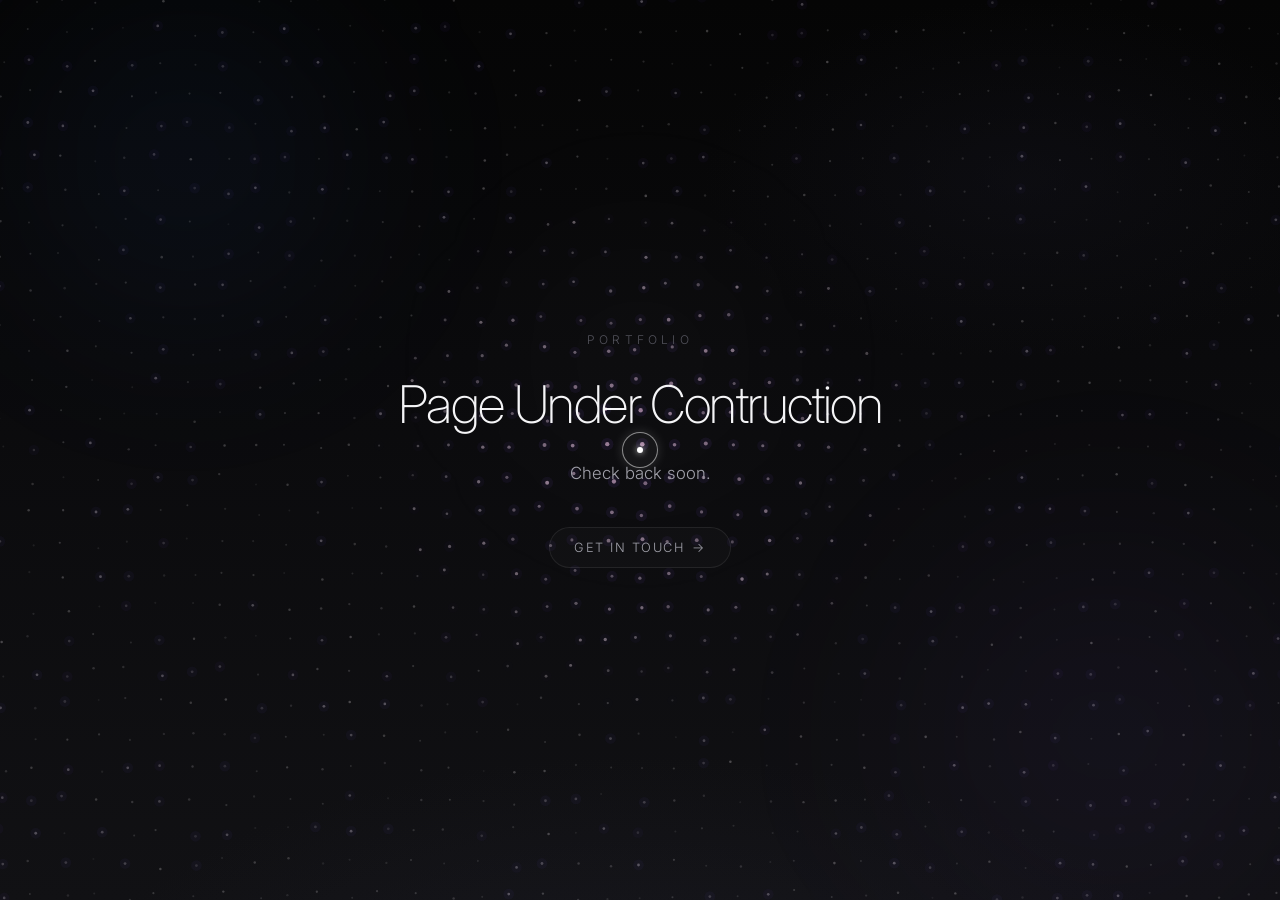
==== index.html @ 13b5e73b "Add Mohamed Haikal portfolio landing and contact pages. Premium single-page portfolio with animated " ====
<!DOCTYPE html>
<html lang="en">
<head>
  <meta charset="UTF-8" />
  <meta name="viewport" content="width=device-width, initial-scale=1.0" />
  <meta name="description" content="Portfolio — currently in progress. Check back soon." />
  <title>Mohamed Haikal - Portfolio</title>
  <link rel="icon" href="assets/favicon.png" type="image/png" />
  <link rel="apple-touch-icon" href="assets/favicon.png" />
  <link rel="preconnect" href="https://fonts.googleapis.com" />
  <link rel="preconnect" href="https://fonts.gstatic.com" crossorigin />
  <link href="https://fonts.googleapis.com/css2?family=Inter:wght@100;200;300;400&display=swap" rel="stylesheet" />
  <link rel="stylesheet" href="css/style.css" />
</head>
<body>
  <div class="ambient-glow ambient-glow--blue" aria-hidden="true"></div>
  <div class="ambient-glow ambient-glow--purple" aria-hidden="true"></div>
  <div class="ambient-glow ambient-glow--white" aria-hidden="true"></div>

  <canvas id="dot-grid" aria-hidden="true"></canvas>

  <div id="cursor" class="cursor" aria-hidden="true">
    <div class="cursor__dot"></div>
    <div class="cursor__ring"></div>
  </div>

  <main class="hero">
    <div class="hero__content">
      <p class="hero__eyebrow">Portfolio</p>
      <h1 class="hero__title">Page Under Contruction</h1>
      <p class="hero__subtitle">
        Check back soon.
      </p>
      <a href="contact.html" class="hero__link" data-cursor-hover>
        Get in touch
      </a>
    </div>
  </main>

  <script src="js/main.js"></script>
</body>
</html>
---- css/style.css ----
/* ─── Reset & Base ─────────────────────────────────────────── */

*,
*::before,
*::after {
  margin: 0;
  padding: 0;
  box-sizing: border-box;
}

:root {
  --font: "Inter", -apple-system, BlinkMacSystemFont, "Segoe UI", sans-serif;
  --white: #f5f5f7;
  --gray-400: #a1a1aa;
  --gray-600: #52525b;
  --black: #050505;
  --charcoal: #0a0a0c;
  --deep-gray: #111114;

  --ease-out-expo: cubic-bezier(0.16, 1, 0.3, 1);
  --ease-smooth: cubic-bezier(0.4, 0, 0.2, 1);
}

html {
  font-size: 16px;
  -webkit-font-smoothing: antialiased;
  -moz-osx-font-smoothing: grayscale;
}

html,
body {
  width: 100%;
  height: 100%;
  overflow: hidden;
  background: var(--black);
  color: var(--white);
  font-family: var(--font);
  cursor: none;
}

body.is-touch {
  cursor: auto;
}

body.is-touch .cursor {
  display: none;
}

/* ─── Background Gradient ──────────────────────────────────── */

body {
  background:
    radial-gradient(ellipse 80% 60% at 50% 120%, rgba(30, 30, 40, 0.6) 0%, transparent 60%),
    radial-gradient(ellipse 50% 40% at 80% 20%, rgba(20, 20, 30, 0.4) 0%, transparent 50%),
    linear-gradient(180deg, var(--black) 0%, var(--charcoal) 40%, var(--deep-gray) 100%);
}

/* ─── Ambient Glow Orbs ────────────────────────────────────── */

.ambient-glow {
  position: fixed;
  border-radius: 50%;
  pointer-events: none;
  z-index: 0;
  filter: blur(80px);
  opacity: 0;
  animation: glow-fade-in 2s var(--ease-out-expo) forwards;
}

.ambient-glow--blue {
  width: 500px;
  height: 500px;
  top: -10%;
  left: -5%;
  background: radial-gradient(circle, rgba(59, 130, 246, 0.08) 0%, transparent 70%);
  animation:
    glow-fade-in 2s var(--ease-out-expo) forwards,
    float-blue 20s ease-in-out infinite;
}

.ambient-glow--purple {
  width: 600px;
  height: 600px;
  bottom: -15%;
  right: -10%;
  background: radial-gradient(circle, rgba(139, 92, 246, 0.06) 0%, transparent 70%);
  animation:
    glow-fade-in 2s var(--ease-out-expo) 0.3s forwards,
    float-purple 25s ease-in-out infinite;
}

.ambient-glow--white {
  width: 400px;
  height: 400px;
  top: 40%;
  left: 50%;
  transform: translate(-50%, -50%);
  background: radial-gradient(circle, rgba(255, 255, 255, 0.03) 0%, transparent 70%);
  animation:
    glow-fade-in 2s var(--ease-out-expo) 0.6s forwards,
    float-white 18s ease-in-out infinite;
}

@keyframes glow-fade-in {
  to { opacity: 1; }
}

@keyframes float-blue {
  0%, 100% { transform: translate(0, 0); }
  33% { transform: translate(40px, 30px); }
  66% { transform: translate(-20px, 50px); }
}

@keyframes float-purple {
  0%, 100% { transform: translate(0, 0); }
  33% { transform: translate(-50px, -30px); }
  66% { transform: translate(30px, -40px); }
}

@keyframes float-white {
  0%, 100% { transform: translate(-50%, -50%); }
  50% { transform: translate(-50%, calc(-50% - 20px)); }
}

/* ─── Dot Grid Canvas ────────────────────────────────────────── */

#dot-grid {
  position: fixed;
  inset: 0;
  width: 100%;
  height: 100%;
  z-index: 1;
  pointer-events: none;
}

/* ─── Custom Cursor ────────────────────────────────────────── */

.cursor {
  position: fixed;
  top: 0;
  left: 0;
  z-index: 9999;
  pointer-events: none;
  opacity: 1;
}

.cursor__dot {
  position: absolute;
  width: 6px;
  height: 6px;
  margin: -3px 0 0 -3px;
  border-radius: 50%;
  background: #ffffff;
  box-shadow: 0 0 6px rgba(255, 255, 255, 0.8);
  will-change: left, top, transform, opacity;
  transition: transform 0.3s var(--ease-out-expo), opacity 0.3s var(--ease-smooth);
}

.cursor__ring {
  position: absolute;
  width: 36px;
  height: 36px;
  margin: -18px 0 0 -18px;
  border-radius: 50%;
  border: 1px solid rgba(255, 255, 255, 0.5);
  background: rgba(255, 255, 255, 0.04);
  box-shadow: 0 0 12px rgba(255, 255, 255, 0.15);
  will-change: left, top, width, height, margin;
  transition:
    width 0.4s var(--ease-out-expo),
    height 0.4s var(--ease-out-expo),
    margin 0.4s var(--ease-out-expo),
    border-color 0.4s var(--ease-smooth),
    background 0.4s var(--ease-smooth);
}

.cursor.is-hovering .cursor__dot {
  transform: scale(0.5);
  opacity: 0.6;
}

.cursor.is-hovering .cursor__ring {
  width: 52px;
  height: 52px;
  margin: -26px 0 0 -26px;
  border-color: rgba(255, 255, 255, 0.6);
  background: rgba(255, 255, 255, 0.04);
}

/* ─── Hero Section ───────────────────────────────────────────── */

.hero {
  position: relative;
  z-index: 2;
  display: flex;
  align-items: center;
  justify-content: center;
  width: 100%;
  height: 100vh;
  height: 100dvh;
  padding: 2rem;
}

.hero__content {
  display: flex;
  flex-direction: column;
  align-items: center;
  text-align: center;
  max-width: 640px;
  opacity: 0;
  animation: hero-fade-in 1.4s var(--ease-out-expo) 0.2s forwards;
}

.hero__eyebrow {
  font-size: 0.75rem;
  font-weight: 300;
  letter-spacing: 0.35em;
  text-transform: uppercase;
  color: var(--gray-600);
  margin-bottom: 1.75rem;
  opacity: 0;
  transform: translateY(12px);
  animation: slide-up 1s var(--ease-out-expo) 0.5s forwards;
}

.hero__title {
  font-size: clamp(2rem, 5vw, 3.25rem);
  font-weight: 200;
  letter-spacing: -0.03em;
  line-height: 1.15;
  color: var(--white);
  margin-bottom: 1.5rem;
  opacity: 0;
  transform: translateY(20px);
  animation: slide-up 1.2s var(--ease-out-expo) 0.7s forwards;
}

.hero__subtitle {
  font-size: clamp(0.9rem, 2vw, 1.05rem);
  font-weight: 300;
  line-height: 1.7;
  color: var(--gray-400);
  max-width: 420px;
  margin-bottom: 2.5rem;
  opacity: 0;
  transform: translateY(16px);
  animation: slide-up 1.2s var(--ease-out-expo) 0.9s forwards;
}

.hero__link {
  display: inline-flex;
  align-items: center;
  gap: 0.5rem;
  font-size: 0.8rem;
  font-weight: 300;
  letter-spacing: 0.12em;
  text-transform: uppercase;
  text-decoration: none;
  color: var(--gray-400);
  padding: 0.75rem 1.5rem;
  border: 1px solid rgba(255, 255, 255, 0.08);
  border-radius: 100px;
  background: rgba(255, 255, 255, 0.02);
  transition:
    color 0.4s var(--ease-smooth),
    border-color 0.4s var(--ease-smooth),
    background 0.4s var(--ease-smooth);
  opacity: 0;
  transform: translateY(12px);
  animation: slide-up 1s var(--ease-out-expo) 1.1s forwards;
}

.hero__link:hover {
  color: var(--white);
  border-color: rgba(255, 255, 255, 0.2);
  background: rgba(255, 255, 255, 0.05);
}

.hero__link::after {
  content: "→";
  transition: transform 0.4s var(--ease-out-expo);
}

.hero__link:hover::after {
  transform: translateX(4px);
}

/* ─── Contact Page ───────────────────────────────────────────── */

html.page-contact,
html.page-contact body {
  overflow-x: hidden;
  overflow-y: auto;
  height: auto;
  min-height: 100%;
}

body.page-contact {
  overflow-x: hidden;
  overflow-y: auto;
  height: auto;
  min-height: 100%;
}

.hero--contact {
  min-height: 100vh;
  min-height: 100dvh;
  height: auto;
  align-items: flex-start;
  padding: 4rem 2rem 6rem;
}

.hero__content--contact {
  max-width: 480px;
  width: 100%;
  align-items: stretch;
  text-align: left;
}

.contact__back {
  align-self: flex-start;
  font-size: 0.75rem;
  font-weight: 300;
  letter-spacing: 0.1em;
  text-transform: uppercase;
  text-decoration: none;
  color: var(--gray-600);
  margin-bottom: 2rem;
  transition: color 0.4s var(--ease-smooth);
  opacity: 0;
  transform: translateY(12px);
  animation: slide-up 1s var(--ease-out-expo) 0.4s forwards;
}

.contact__back:hover {
  color: var(--white);
}

.hero__content--contact .hero__eyebrow,
.hero__content--contact .hero__title,
.hero__content--contact .hero__subtitle {
  align-self: center;
  text-align: center;
}

.hero__content--contact .hero__subtitle {
  margin-bottom: 2.5rem;
}

.contact-form {
  display: flex;
  flex-direction: column;
  gap: 1.25rem;
  width: 100%;
  opacity: 0;
  transform: translateY(16px);
  animation: slide-up 1.2s var(--ease-out-expo) 1s forwards;
}

.contact-form__honey {
  position: absolute;
  left: -9999px;
  opacity: 0;
  pointer-events: none;
}

.contact-form__field {
  display: flex;
  flex-direction: column;
  gap: 0.5rem;
}

.contact-form__label {
  font-size: 0.7rem;
  font-weight: 300;
  letter-spacing: 0.15em;
  text-transform: uppercase;
  color: var(--gray-600);
}

.contact-form__input {
  width: 100%;
  padding: 0.9rem 1.1rem;
  font-family: var(--font);
  font-size: 0.95rem;
  font-weight: 300;
  color: var(--white);
  background: rgba(255, 255, 255, 0.03);
  border: 1px solid rgba(255, 255, 255, 0.08);
  border-radius: 10px;
  outline: none;
  transition:
    border-color 0.4s var(--ease-smooth),
    background 0.4s var(--ease-smooth),
    box-shadow 0.4s var(--ease-smooth);
}

.contact-form__input::placeholder {
  color: var(--gray-600);
}

.contact-form__input:focus {
  border-color: rgba(255, 255, 255, 0.2);
  background: rgba(255, 255, 255, 0.05);
  box-shadow: 0 0 20px rgba(139, 92, 246, 0.08);
}

.contact-form__textarea {
  resize: vertical;
  min-height: 120px;
  line-height: 1.6;
}

.contact-form__submit {
  align-self: center;
  margin-top: 0.5rem;
  padding: 0.85rem 2rem;
  font-family: var(--font);
  font-size: 0.8rem;
  font-weight: 300;
  letter-spacing: 0.12em;
  text-transform: uppercase;
  color: var(--gray-400);
  background: rgba(255, 255, 255, 0.02);
  border: 1px solid rgba(255, 255, 255, 0.08);
  border-radius: 100px;
  cursor: none;
  transition:
    color 0.4s var(--ease-smooth),
    border-color 0.4s var(--ease-smooth),
    background 0.4s var(--ease-smooth);
}

body.is-touch .contact-form__submit {
  cursor: pointer;
}

.contact-form__submit:hover:not(:disabled) {
  color: var(--white);
  border-color: rgba(255, 255, 255, 0.2);
  background: rgba(255, 255, 255, 0.05);
}

.contact-form__submit:disabled {
  opacity: 0.6;
  cursor: not-allowed;
}

.contact-form__status {
  text-align: center;
  font-size: 0.85rem;
  font-weight: 300;
  line-height: 1.6;
  color: var(--gray-400);
  min-height: 1.5rem;
}

.contact-form__status--success {
  color: #86efac;
}

.contact-form__status--error {
  color: #fca5a5;
}

/* ─── Animations ─────────────────────────────────────────────── */

@keyframes hero-fade-in {
  to { opacity: 1; }
}

@keyframes slide-up {
  to {
    opacity: 1;
    transform: translateY(0);
  }
}

/* ─── Reduced Motion ───────────────────────────────────────── */

@media (prefers-reduced-motion: reduce) {
  *,
  *::before,
  *::after {
    animation-duration: 0.01ms !important;
    animation-iteration-count: 1 !important;
    transition-duration: 0.01ms !important;
  }

  .ambient-glow {
    animation: none;
    opacity: 1;
  }

  .hero__content,
  .hero__eyebrow,
  .hero__title,
  .hero__subtitle,
  .hero__link,
  .contact__back,
  .contact-form {
    opacity: 1;
    transform: none;
  }
}
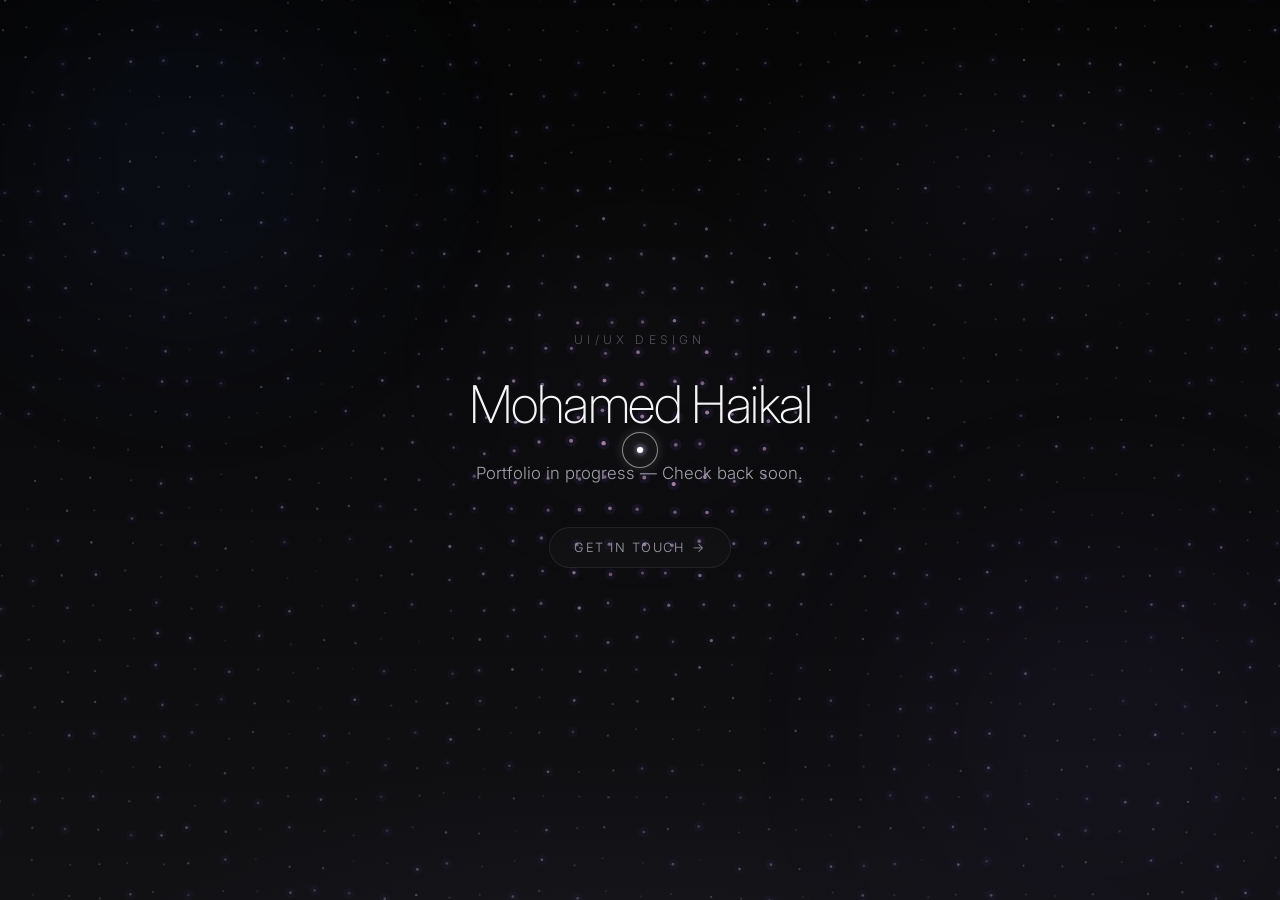
==== commit 026c4e05: "Update homepage with Mohamed Haikal name and UI/UX Design role. Refresh hero copy and page metadata " ====
--- a/index.html
+++ b/index.html
@@ -3,8 +3,8 @@
 <head>
   <meta charset="UTF-8" />
   <meta name="viewport" content="width=device-width, initial-scale=1.0" />
-  <meta name="description" content="Portfolio — currently in progress. Check back soon." />
-  <title>Mohamed Haikal - Portfolio</title>
+  <meta name="description" content="Mohamed Haikal — UI/UX Designer. Portfolio in progress." />
+  <title>Mohamed Khaled Haikal - Portfolio</title>
   <link rel="icon" href="assets/favicon.png" type="image/png" />
   <link rel="apple-touch-icon" href="assets/favicon.png" />
   <link rel="preconnect" href="https://fonts.googleapis.com" />
@@ -26,10 +26,10 @@
 
   <main class="hero">
     <div class="hero__content">
-      <p class="hero__eyebrow">Portfolio</p>
-      <h1 class="hero__title">Page Under Contruction</h1>
+      <p class="hero__eyebrow">UI/UX Design</p>
+      <h1 class="hero__title">Mohamed Haikal</h1>
       <p class="hero__subtitle">
-        Check back soon.
+        Portfolio in progress — Check back soon.
       </p>
       <a href="contact.html" class="hero__link" data-cursor-hover>
         Get in touch
--- a/css/style.css
+++ b/css/style.css
@@ -463,6 +463,19 @@
   color: #fca5a5;
 }
 
+.contact-form__note {
+  text-align: center;
+  font-size: 0.75rem;
+  font-weight: 300;
+  line-height: 1.6;
+  color: var(--gray-600);
+}
+
+.contact-form__note strong {
+  font-weight: 400;
+  color: var(--gray-400);
+}
+
 /* ─── Animations ─────────────────────────────────────────────── */
 
 @keyframes hero-fade-in {
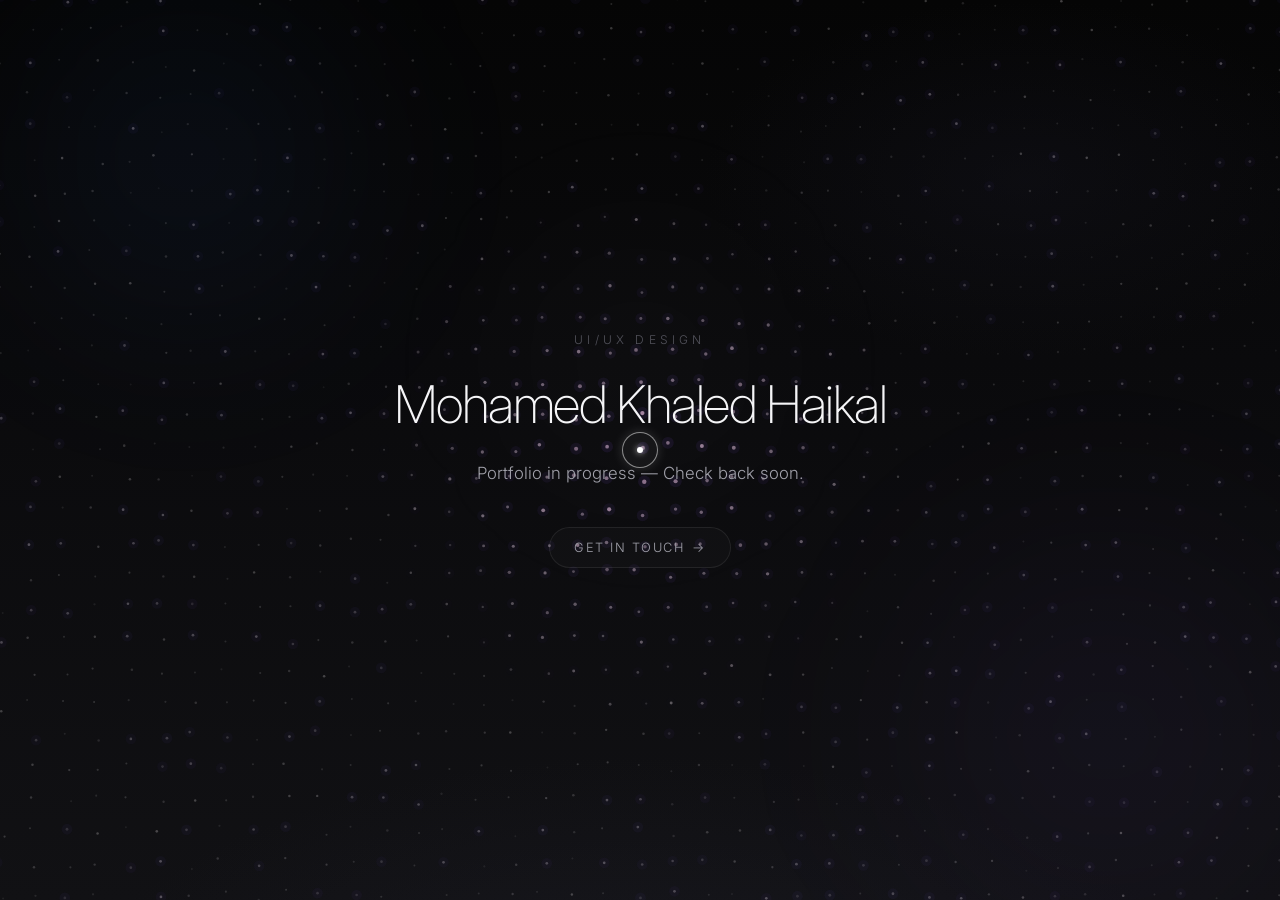
==== commit bb54ab52: "Update homepage title and full name display. Use Mohamed Khaled Haikal in the hero heading and Moham" ====
--- a/index.html
+++ b/index.html
@@ -4,7 +4,7 @@
   <meta charset="UTF-8" />
   <meta name="viewport" content="width=device-width, initial-scale=1.0" />
   <meta name="description" content="Mohamed Haikal — UI/UX Designer. Portfolio in progress." />
-  <title>Mohamed Khaled Haikal - Portfolio</title>
+  <title>Mohamed Haikal - Portfolio</title>
   <link rel="icon" href="assets/favicon.png" type="image/png" />
   <link rel="apple-touch-icon" href="assets/favicon.png" />
   <link rel="preconnect" href="https://fonts.googleapis.com" />
@@ -27,7 +27,7 @@
   <main class="hero">
     <div class="hero__content">
       <p class="hero__eyebrow">UI/UX Design</p>
-      <h1 class="hero__title">Mohamed Haikal</h1>
+      <h1 class="hero__title">Mohamed Khaled Haikal</h1>
       <p class="hero__subtitle">
         Portfolio in progress — Check back soon.
       </p>
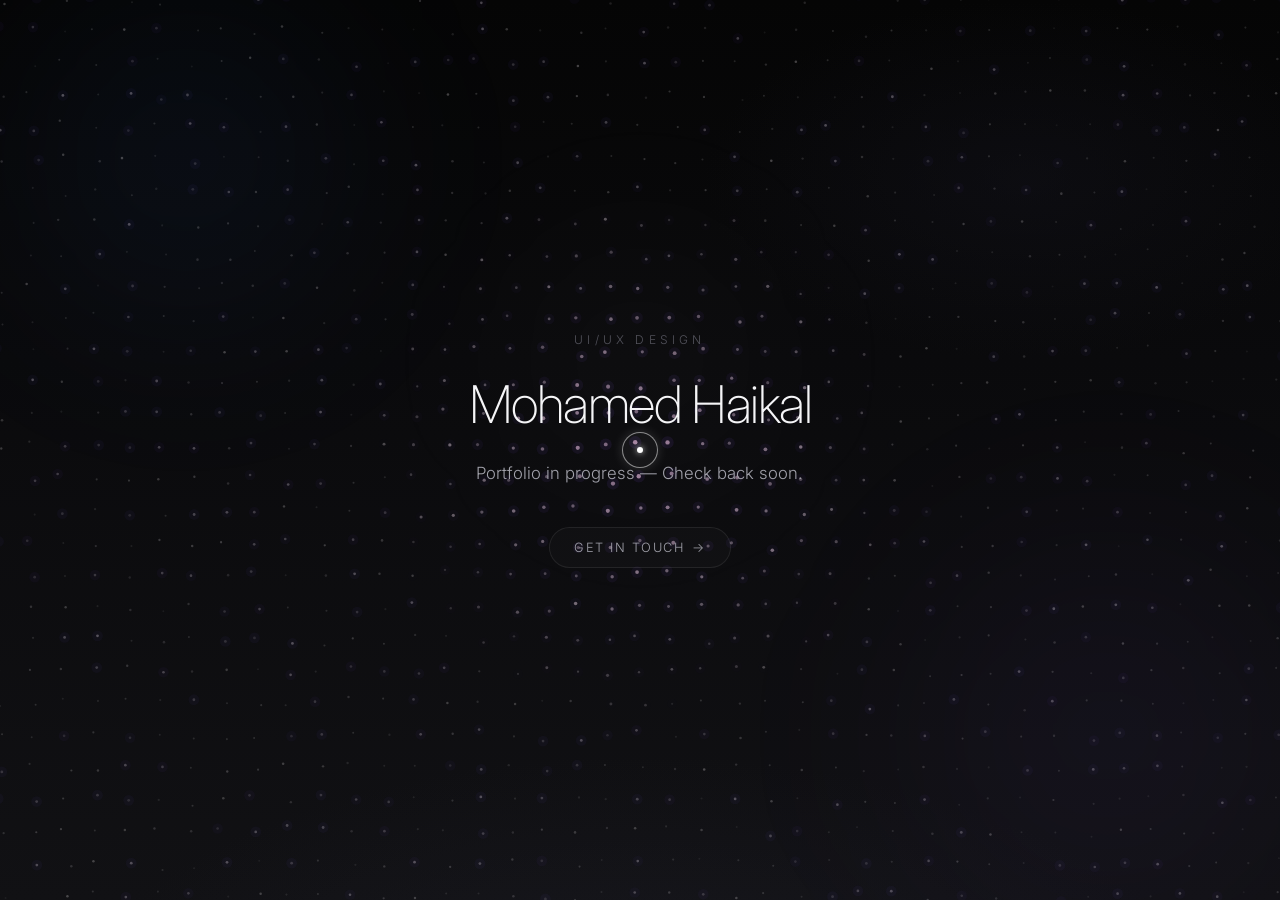
==== commit e03b6c60: "Update homepage name and contact page note copy. Simplify hero heading to Mohamed Haikal and replace" ====
--- a/index.html
+++ b/index.html
@@ -27,7 +27,7 @@
   <main class="hero">
     <div class="hero__content">
       <p class="hero__eyebrow">UI/UX Design</p>
-      <h1 class="hero__title">Mohamed Khaled Haikal</h1>
+      <h1 class="hero__title">Mohamed Haikal</h1>
       <p class="hero__subtitle">
         Portfolio in progress — Check back soon.
       </p>
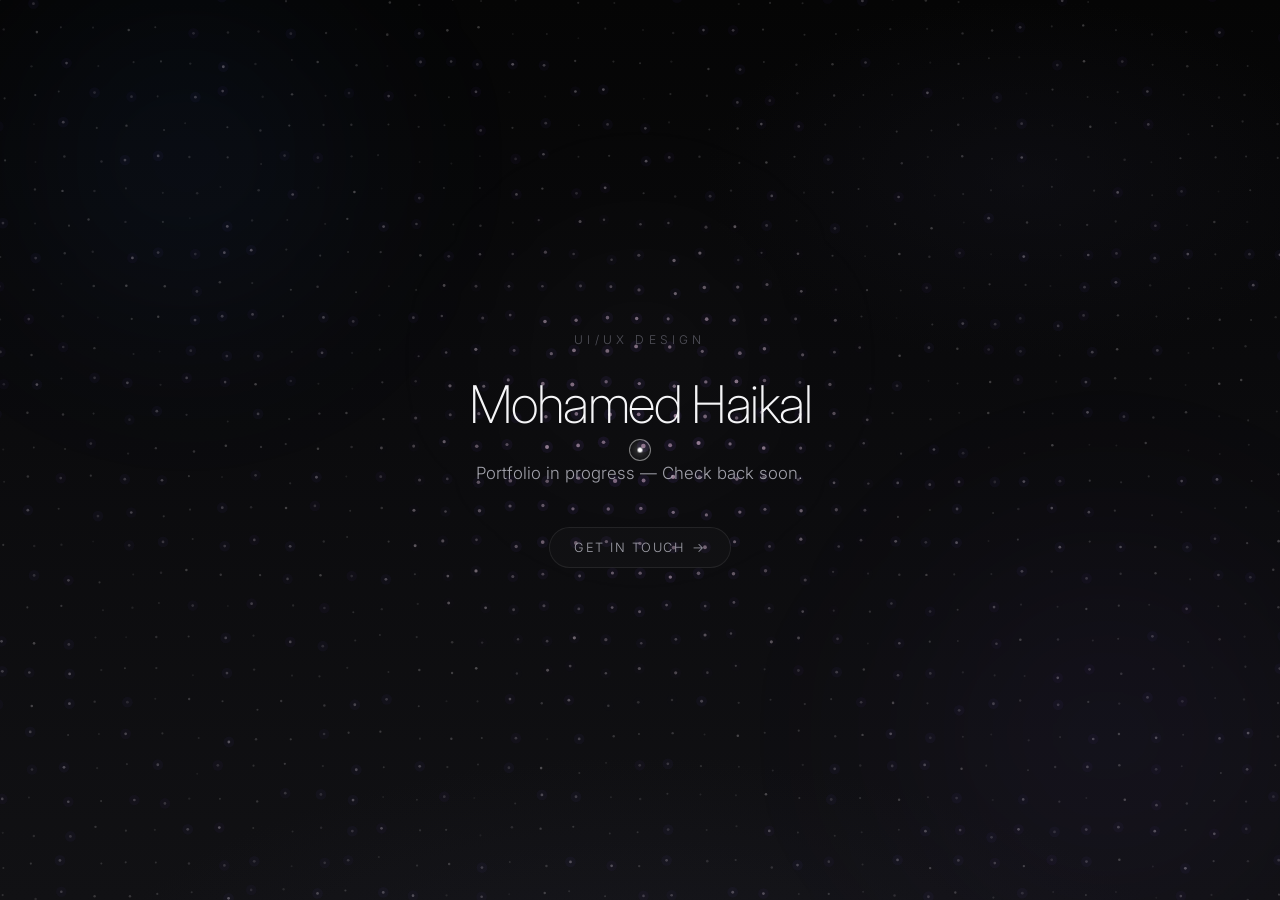
==== commit ace134e9: "Fix site structure so pages link correctly from root index. Home lives at index.html, contact at con" ====
--- a/index.html
+++ b/index.html
@@ -20,8 +20,8 @@
   <canvas id="dot-grid" aria-hidden="true"></canvas>
 
   <div id="cursor" class="cursor" aria-hidden="true">
-    <div class="cursor__dot"></div>
     <div class="cursor__ring"></div>
+    <div class="cursor__core"></div>
   </div>
 
   <main class="hero">
@@ -31,7 +31,7 @@
       <p class="hero__subtitle">
         Portfolio in progress — Check back soon.
       </p>
-      <a href="contact.html" class="hero__link" data-cursor-hover>
+      <a href="contact/" class="hero__link" data-cursor-hover>
         Get in touch
       </a>
     </div>
--- a/css/style.css
+++ b/css/style.css
@@ -19,6 +19,11 @@
 
   --ease-out-expo: cubic-bezier(0.16, 1, 0.3, 1);
   --ease-smooth: cubic-bezier(0.4, 0, 0.2, 1);
+
+  --scrollbar-track: rgba(255, 255, 255, 0.03);
+  --scrollbar-thumb: rgba(255, 255, 255, 0.18);
+  --scrollbar-thumb-hover: rgba(255, 255, 255, 0.32);
+  --scrollbar-glow: rgba(139, 92, 246, 0.35);
 }
 
 html {
@@ -142,49 +147,97 @@
   z-index: 9999;
   pointer-events: none;
   opacity: 1;
-}
-
-.cursor__dot {
+  visibility: visible;
+  transition: opacity 0.35s var(--ease-smooth), visibility 0.35s var(--ease-smooth);
+}
+
+.cursor.is-hidden {
+  opacity: 0;
+  visibility: hidden;
+}
+
+.cursor__core,
+.cursor__ring {
   position: absolute;
+  top: 0;
+  left: 0;
+  border-radius: 50%;
+  pointer-events: none;
+  transform: translate(-50%, -50%);
+  will-change: transform, width, height, opacity;
+}
+
+.cursor__core {
+  width: 5px;
+  height: 5px;
+  background: #ffffff;
+  box-shadow: 0 0 8px rgba(255, 255, 255, 0.9);
+  z-index: 3;
+  transition:
+    width 0.35s var(--ease-out-expo),
+    height 0.35s var(--ease-out-expo),
+    background 0.35s var(--ease-smooth),
+    box-shadow 0.35s var(--ease-smooth);
+}
+
+.cursor__ring {
+  width: 22px;
+  height: 22px;
+  border: 1px solid rgba(255, 255, 255, 0.45);
+  background: rgba(255, 255, 255, 0.02);
+  z-index: 2;
+  transition:
+    width 0.25s var(--ease-out-expo),
+    height 0.25s var(--ease-out-expo),
+    border-radius 0.25s var(--ease-out-expo),
+    border-color 0.25s var(--ease-smooth),
+    background 0.25s var(--ease-smooth),
+    border-width 0.25s var(--ease-smooth);
+}
+
+/* Hover — links & buttons */
+.cursor.is-hovering .cursor__core {
   width: 6px;
   height: 6px;
-  margin: -3px 0 0 -3px;
-  border-radius: 50%;
   background: #ffffff;
+  box-shadow: 0 0 12px rgba(255, 255, 255, 1), 0 0 20px rgba(139, 92, 246, 0.5);
+}
+
+.cursor.is-hovering .cursor__ring {
+  width: 32px;
+  height: 32px;
+  border-color: rgba(255, 255, 255, 0.75);
+  background: rgba(255, 255, 255, 0.06);
+  border-width: 1.5px;
+}
+
+/* Text — inputs & textareas */
+.cursor.is-text .cursor__core {
+  width: 2px;
+  height: 18px;
+  border-radius: 2px;
   box-shadow: 0 0 6px rgba(255, 255, 255, 0.8);
-  will-change: left, top, transform, opacity;
-  transition: transform 0.3s var(--ease-out-expo), opacity 0.3s var(--ease-smooth);
-}
-
-.cursor__ring {
-  position: absolute;
-  width: 36px;
-  height: 36px;
-  margin: -18px 0 0 -18px;
-  border-radius: 50%;
-  border: 1px solid rgba(255, 255, 255, 0.5);
+}
+
+.cursor.is-text .cursor__ring {
+  width: 4px;
+  height: 22px;
+  border-radius: 2px;
+  border-color: rgba(255, 255, 255, 0.35);
   background: rgba(255, 255, 255, 0.04);
-  box-shadow: 0 0 12px rgba(255, 255, 255, 0.15);
-  will-change: left, top, width, height, margin;
-  transition:
-    width 0.4s var(--ease-out-expo),
-    height 0.4s var(--ease-out-expo),
-    margin 0.4s var(--ease-out-expo),
-    border-color 0.4s var(--ease-smooth),
-    background 0.4s var(--ease-smooth);
-}
-
-.cursor.is-hovering .cursor__dot {
-  transform: scale(0.5);
-  opacity: 0.6;
-}
-
-.cursor.is-hovering .cursor__ring {
-  width: 52px;
-  height: 52px;
-  margin: -26px 0 0 -26px;
-  border-color: rgba(255, 255, 255, 0.6);
-  background: rgba(255, 255, 255, 0.04);
+}
+
+/* Press — click feedback */
+.cursor.is-pressing .cursor__core {
+  transform: translate(-50%, -50%) scale(0.85);
+}
+
+.cursor.is-pressing .cursor__ring {
+  transform: translate(-50%, -50%) scale(0.92);
+}
+
+.cursor.is-pressing.is-hovering .cursor__ring {
+  transform: translate(-50%, -50%) scale(0.95);
 }
 
 /* ─── Hero Section ───────────────────────────────────────────── */
@@ -300,6 +353,46 @@
   overflow-y: auto;
   height: auto;
   min-height: 100%;
+  scrollbar-width: thin;
+  scrollbar-color: var(--scrollbar-thumb) var(--scrollbar-track);
+}
+
+html.page-contact::-webkit-scrollbar,
+body.page-contact::-webkit-scrollbar {
+  width: 8px;
+}
+
+html.page-contact::-webkit-scrollbar-track,
+body.page-contact::-webkit-scrollbar-track {
+  background: var(--scrollbar-track);
+}
+
+html.page-contact::-webkit-scrollbar-thumb,
+body.page-contact::-webkit-scrollbar-thumb {
+  background: linear-gradient(
+    180deg,
+    rgba(255, 255, 255, 0.22) 0%,
+    rgba(139, 92, 246, 0.28) 100%
+  );
+  border-radius: 100px;
+  border: 2px solid transparent;
+  background-clip: padding-box;
+  transition: background 0.3s var(--ease-smooth);
+}
+
+html.page-contact::-webkit-scrollbar-thumb:hover,
+body.page-contact::-webkit-scrollbar-thumb:hover {
+  background: linear-gradient(
+    180deg,
+    var(--scrollbar-thumb-hover) 0%,
+    var(--scrollbar-glow) 100%
+  );
+  background-clip: padding-box;
+}
+
+html.page-contact::-webkit-scrollbar-corner,
+body.page-contact::-webkit-scrollbar-corner {
+  background: transparent;
 }
 
 .hero--contact {
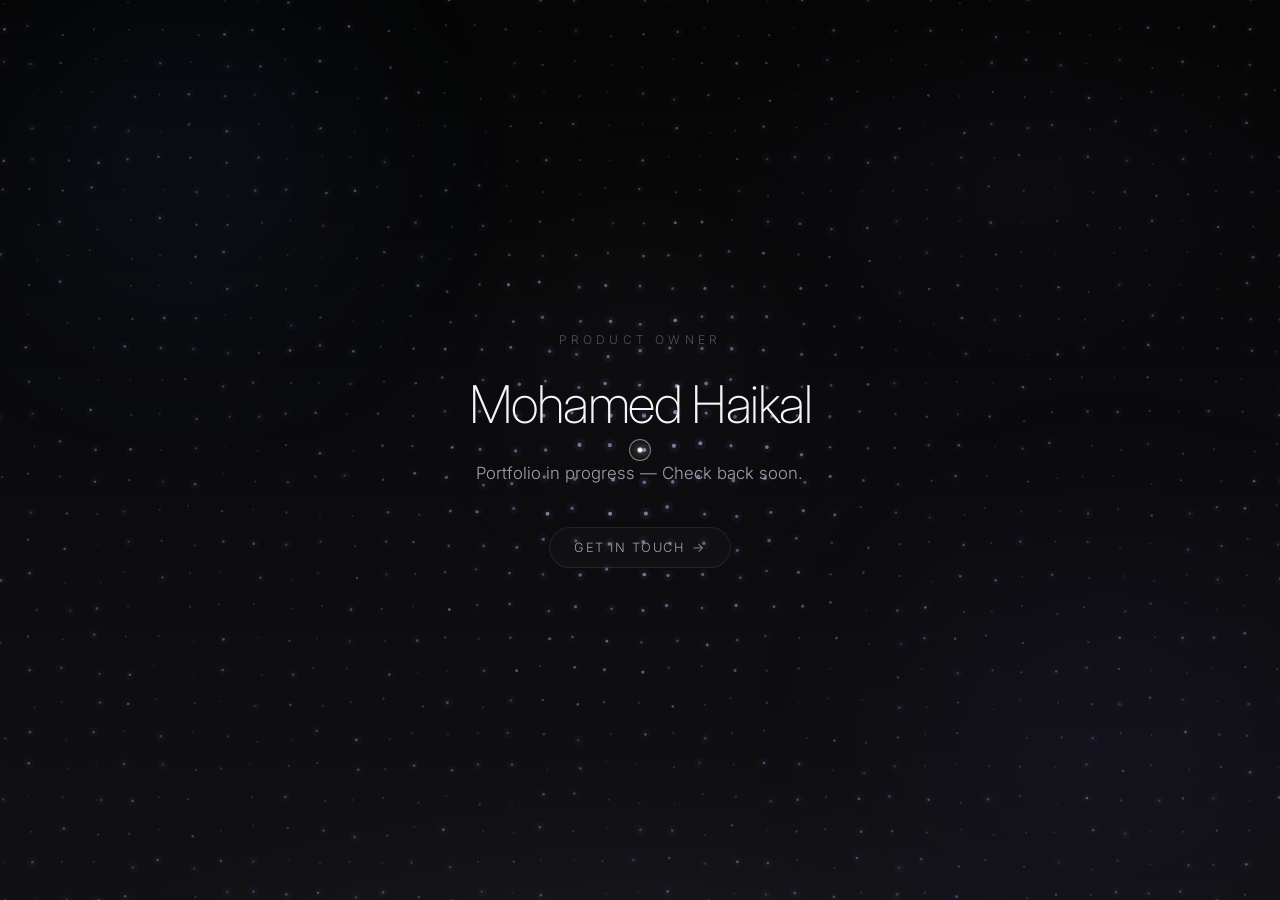
==== commit 4950fe04: "Update" ====
--- a/index.html
+++ b/index.html
@@ -26,7 +26,7 @@
 
   <main class="hero">
     <div class="hero__content">
-      <p class="hero__eyebrow">UI/UX Design</p>
+      <p class="hero__eyebrow">Product Owner</p>
       <h1 class="hero__title">Mohamed Haikal</h1>
       <p class="hero__subtitle">
         Portfolio in progress — Check back soon.
--- a/css/style.css
+++ b/css/style.css
@@ -556,6 +556,58 @@
   color: #fca5a5;
 }
 
+.contact-form__links {
+  display: flex;
+  justify-content: center;
+  flex-wrap: wrap;
+  gap: 0.75rem;
+}
+
+.contact-form__link {
+  display: inline-flex;
+  align-items: center;
+  justify-content: center;
+  gap: 0.55rem;
+  min-width: 7.5rem;
+  padding: 0.7rem 1.25rem;
+  font-size: 0.75rem;
+  font-weight: 300;
+  letter-spacing: 0.1em;
+  text-transform: uppercase;
+  text-decoration: none;
+  color: var(--gray-400);
+  background: rgba(255, 255, 255, 0.02);
+  border: 1px solid rgba(255, 255, 255, 0.08);
+  border-radius: 100px;
+  transition:
+    color 0.4s var(--ease-smooth),
+    border-color 0.4s var(--ease-smooth),
+    background 0.4s var(--ease-smooth);
+}
+
+.contact-form__link-icon {
+  width: 1rem;
+  height: 1rem;
+  fill: none;
+  stroke: currentColor;
+  stroke-width: 1.7;
+  stroke-linecap: round;
+  stroke-linejoin: round;
+}
+
+.contact-form__link:first-child .contact-form__link-icon {
+  fill: currentColor;
+  stroke: none;
+}
+
+.contact-form__link:hover,
+.contact-form__link:focus-visible {
+  color: var(--white);
+  border-color: rgba(255, 255, 255, 0.2);
+  background: rgba(255, 255, 255, 0.05);
+  outline: none;
+}
+
 .contact-form__note {
   text-align: center;
   font-size: 0.75rem;
